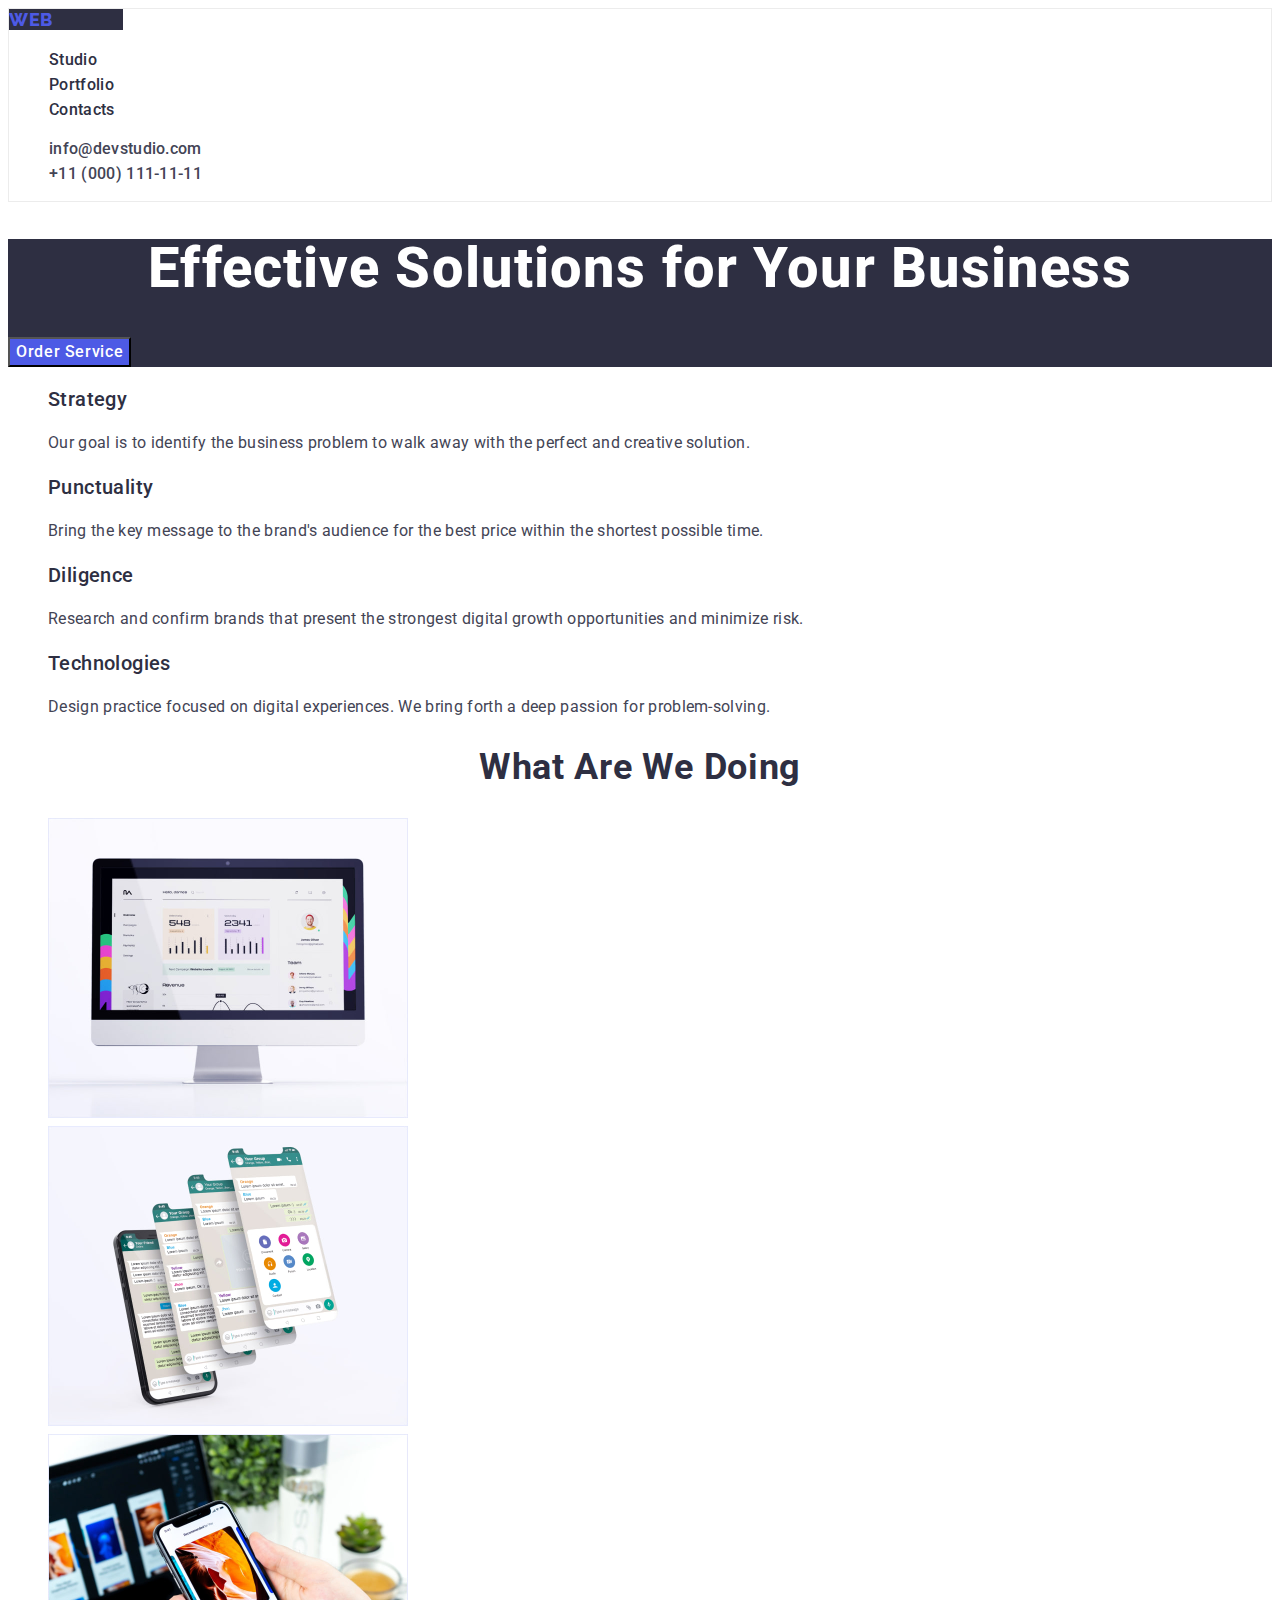
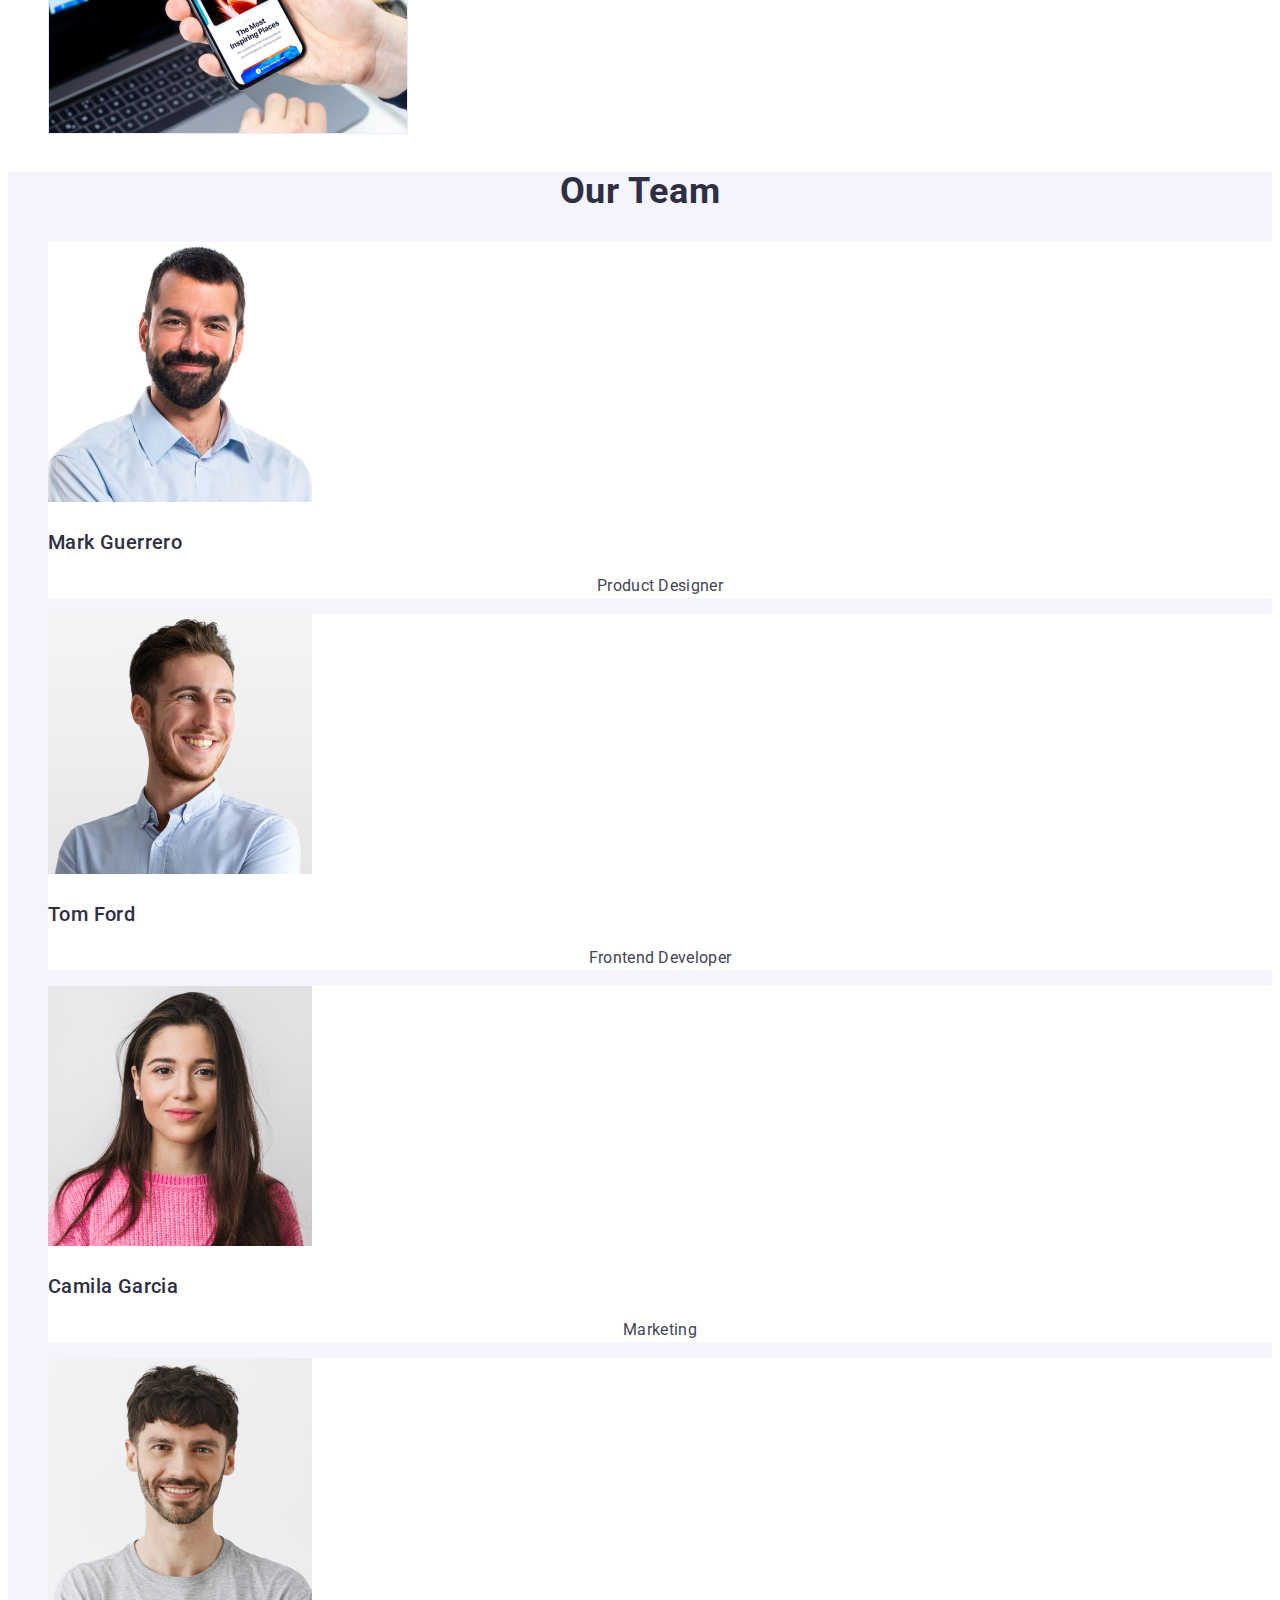
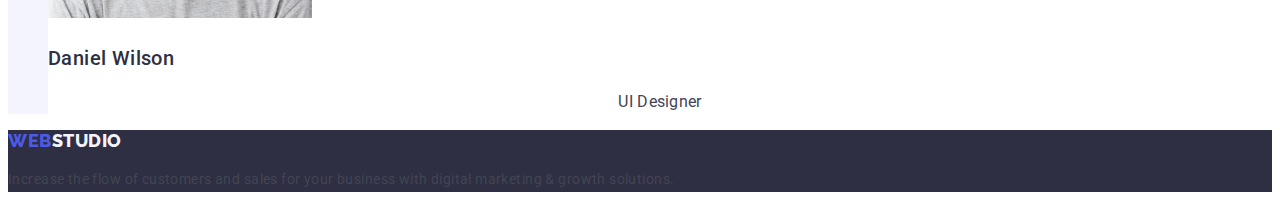
==== index.html @ bd0755d6 "Copy from hw 2" ====
<!DOCTYPE html>
<html lang="en">

<head>
    <meta charset="UTF-8" />
    <meta http-equiv="X-UA-Compatible" content="IE=edge" />
    <meta name="viewport" content="width=device-width, initial-scale=1.0" />
    <link rel="preconnect" href="https://fonts.googleapis.com">
    <link rel="preconnect" href="https://fonts.gstatic.com" crossorigin>
    <link href="https://fonts.googleapis.com/css2?family=Raleway:wght@400;500;600&family=Roboto:wght@400;500&display=swap" rel="stylesheet">
    <link rel="stylesheet" href="./css/styles.css" />
    <title>Document</title>
</head>

<body>
    <!-- Menu -->
    <header class="header">
        <nav class="nav">
            <a class="logo link" href="./index.html">Web<span class="span_first">Studio</span></a>
            <ul class="list">
                <li>
                    <a class="link" href="./index.html"> <span>Studio</span></a>
                </li>
                <li><a class="link" href="./portfolio.html">Portfolio</a></li>
                <li><a class="link" href="">Contacts</a></li>
            </ul>
        </nav>
        <address class="contacts">
            <ul class="list">
                <li><a class="link" href="mailto:info@devstudio.com">info@devstudio.com</a></li>
                <li><a class="link" href="tel:+110001111111">+11 (000) 111-11-11</a></li>
            </ul>
        </address>
    </header>

    <main>
        <!-- Section1 -->
        <section class="hero">
            <h1 class="hero-title">Effective Solutions for Your Business</h1>
            <button class="button" type="button">Order Service</button>
        </section>
        <!-- Section2 -->
        <section class="advantages">
            <h2 class="title_section" hidden></h2>
            <ul class="list">
                <li>
                    <h3 class="title">Strategy</h3>
                    <p class="paragraph">
                        Our goal is to identify the business problem to walk away with the perfect and creative solution.
                    </p>
                </li>
                <li>
                    <h3 class="title">Punctuality</h3>
                    <p class="paragraph">Bring the key message to the brand's audience for the best price within the shortest possible time.</p>
                </li>
                <li>
                    <h3 class="title">Diligence</h3>
                    <p class="paragraph">
                        Research and confirm brands that present the strongest digital growth opportunities and minimize risk.
                    </p>
                </li>
                <li>
                    <h3 class="title">Technologies</h3>
                    <p class="paragraph">
                        Design practice focused on digital experiences. We bring forth a deep passion for problem-solving.
                    </p>
                </li>

            </ul>
        </section>
        <!-- section 3 -->
        <section>
            <h2 class="third-section-title">What are we doing</h2>
            <ul class="list">
                <li>
                    <img src="./images/i-mac.jpg" alt="i-mac" width="360" />
                </li>
                <li>
                    <img src="./images/whatsapp.jpg" alt="i-mac" width="360" />
                </li>
                <li>
                    <img src="./images/phone.jpg" alt="i-mac" width="360" />
                </li>
            </ul>
        </section>

        <!--section 4  -->
        <section class="team">
            <h2 class="title_team">Our Team</h2>
            <ul class="list">
                <li class="card">
                    <img src="./images/product-designer.jpg" alt="worker1" width="264" />
                    <h3 class="title">Mark Guerrero</h3>
                    <p class="text">Product Designer</p>
                </li>
                <li class="card">
                    <img src="./images/frontend-developer.jpg" alt="worker2" width="264" />
                    <h3 class="title">Tom Ford</h3>
                    <p class="text">Frontend Developer</p>
                </li>
                <li class="card">
                    <img src="./images/marketing.jpg" alt="worker3" width="264" />
                    <h3 class="title">Camila Garcia</h3>
                    <p class="text">Marketing</p>
                </li>
                <li class="card">
                    <img src="./images/ui-designer.jpg" alt="worker4" width="264" />
                    <h3 class="title">Daniel Wilson</h3>
                    <p class="text">UI Designer</p>
                </li>
            </ul>
        </section>
    </main>

    <footer class="footer">
        <a class="logo link" href="./index.html">Web<span class="span">Studio</span></a>
        <p>
            Increase the flow of customers and sales for your business with digital marketing & growth solutions.
        </p>
    </footer>
</body>

</html>
---- css/styles.css ----
:root {
    /* bg */
    --primary-bg-color: #ffffff;
    --footer-hero-bg-color: #2e2f42;
    /* address */
    --address-color: #ffffff;
    --address-secondary-color: rgba(255, 255, 255, 0.6);
    /* title */
    --therd-section-title-color: #2e2f42;
    --title-link-color: #2e2f42;
    --title-team-color: #2e2f42;
    /* logo */
    --logo-up-color: #000000;
    --logo-down-color: #ffffff;
    --logo-text-color: #2e2f42;
    --logo-color: #4d5ae5;
    /* buttons */
    --gallery-button-bg-color: #F4F4FD;
    --gallery-button-color: #4d5ae5;
    /* misc */
    --secondary-link-color: #434455;
    --accent-color: #2e2f42;
    --paragraph-text-color: #434455;
}

body {
    color: #434455;
    background-color: var(--primary-bg-color);
    font-family: "Roboto", sans-serif;
    font-size: 14px;
    line-height: 1.71;
    letter-spacing: 0.03em;
}


/********************* HEADER **************************/

.header {
    border: 1px solid #ececec;
}

.nav>.logo {
    font-family: "Raleway", sans-serif;
    font-weight: 800;
    font-size: 18px;
    line-height: 1.17;
    letter-spacing: 0.03em;
    text-transform: uppercase;
    background-color: var(--logo-text-color);
    color: var(--logo-color);
    text-decoration: none;
}

.logo.link {
    text-decoration: none;
}


/* Навигация сайта */

.nav>.list .link {
    color: var(--title-link-color);
    font-weight: 500;
    font-size: 16px;
    line-height: 1.5;
    letter-spacing: 0.02em;
}

.nav>.list .link:hover,
.nav>.list .link:focus {
    color: #404bbf;
}


/* контакти */

.contacts {
    font-style: normal;
}

.contacts .list .link {
    color: var(--secondary-link-color);
    font-weight: 500;
    font-size: 16px;
    line-height: 1.5;
    letter-spacing: 0.02em;
}

.contacts .link:hover,
.contacts .link:focus {
    color: #404bbf;
}

.list {
    list-style: none;
}


/****************** TITLES ********************/

.title {
    color: var(--title-link-color);
    font-weight: 500;
    font-size: 20px;
    line-height: 1.2;
    letter-spacing: 0.02em;
}

.title_section {
    list-style: none;
}

.title_team {
    font-size: 36px;
    line-height: 1.11;
    text-align: center;
    letter-spacing: 0.02em;
    text-transform: capitalize;
    color: var(--title-team-color);
}

.third-section-title {
    font-size: 36px;
    line-height: 1.11;
    letter-spacing: 0.02em;
    text-align: center;
    text-transform: capitalize;
    color: var(--therd-section-title-color);
}


/********************* SECTION 1 **************************/

.hero {
    background-color: var(--footer-hero-bg-color);
}

.hero-title {
    color: #ffffff;
    font-weight: 800;
    font-size: 56px;
    line-height: 1.07;
    text-align: center;
    letter-spacing: 0.02em;
}

.button {
    color: var(--primary-bg-color);
    background-color: #4D5AE5;
    font-family: inherit;
    font-weight: 500;
    font-size: 16px;
    line-height: 1.5;
    letter-spacing: 0.04em;
    cursor: pointer;
    font-family: "Roboto", sans-serif;
}

.button:hover,
.button:focus {
    color: #404BBF;
    background-color: #404BBF;
}


/********************* SECTION 2 **************************/

.paragraph {
    font-size: 16px;
    line-height: 1.5;
    letter-spacing: 0.02em;
    color: var(--paragraph-text-color);
}


/* Блок Каманда */

.team {
    /* width: 1600px;
    height: 648px; */
    background-color: #F4F4FD;
}

.card {
    background-color: var(--primary-bg-color);
}

.card>.title {
    font-weight: 500;
    font-size: 20px;
    line-height: 1.2;
    letter-spacing: 0.02em;
}

.card>.text {
    font-size: 16px;
    line-height: 1.5;
    text-align: center;
    letter-spacing: 0.02em
}


/*********************** FOOTER ***********************/

.footer {
    background-color: var(--footer-hero-bg-color);
}

.link {
    text-decoration: none;
}

.footer>.logo {
    font-family: "Raleway", sans-serif;
    font-weight: 800;
    font-size: 18px;
    line-height: 1.17;
    letter-spacing: 0.03em;
    text-transform: uppercase;
    background-color: var(--logo-text-color);
    color: var(--logo-color);
    text-decoration: none;
}

.span {
    color: #f4f4fd;
}

.span_first {
    color: #2e2f42;
}

.address {
    color: var(--address-color);
    font-style: normal;
    list-style: none;
}


/* резюме */

.contact {
    font-style: normal;
    list-style: none;
}

.portfolio-link {
    font-size: 16px;
    line-height: 1.5;
    letter-spacing: 0.02;
    color: var(--secondary-link-color);
}


/************ GALERY BUTTON ****************/

.galerry-button {
    color: var(--gallery-button-color);
    background-color: var(--gallery-button-bg-color);
    font-family: "Roboto", sans-serif;
    font-weight: 500;
    font-size: 16px;
    line-height: 1.5;
    letter-spacing: 0.04em;
    cursor: pointer;
}

.galerry-button:hover,
.galerry-button:focus {
    color: #ffffff;
    background-color: #404BBF;
}


/* Карти галереї */

.galerry-card {
    color: var(--primary-text-color);
    font-size: 16px;
    line-height: 1.88;
}

.galerry-card .title {
    font-weight: 500;
    font-size: 20px;
    line-height: 1.2;
    letter-spacing: 0.02em;
    text-align: start;
}

.link.galerry-card>.galerry-paragraph {
    font-size: 16px;
    line-height: 1.5;
    letter-spacing: 0.02em;
    color: var(--paragraph-text-color);
}

.footer>.logolink {
    font-family: "Raleway", sans-serif;
    font-weight: 800;
    font-size: 18px;
    line-height: 1.17;
    letter-spacing: 0.03em;
    text-transform: uppercase;
    color: var(--logo-color);
}

.footer>.link {
    text-decoration: none;
}

.footer>.logolink>.span_portfolio {
    color: #f4f4fd;
}
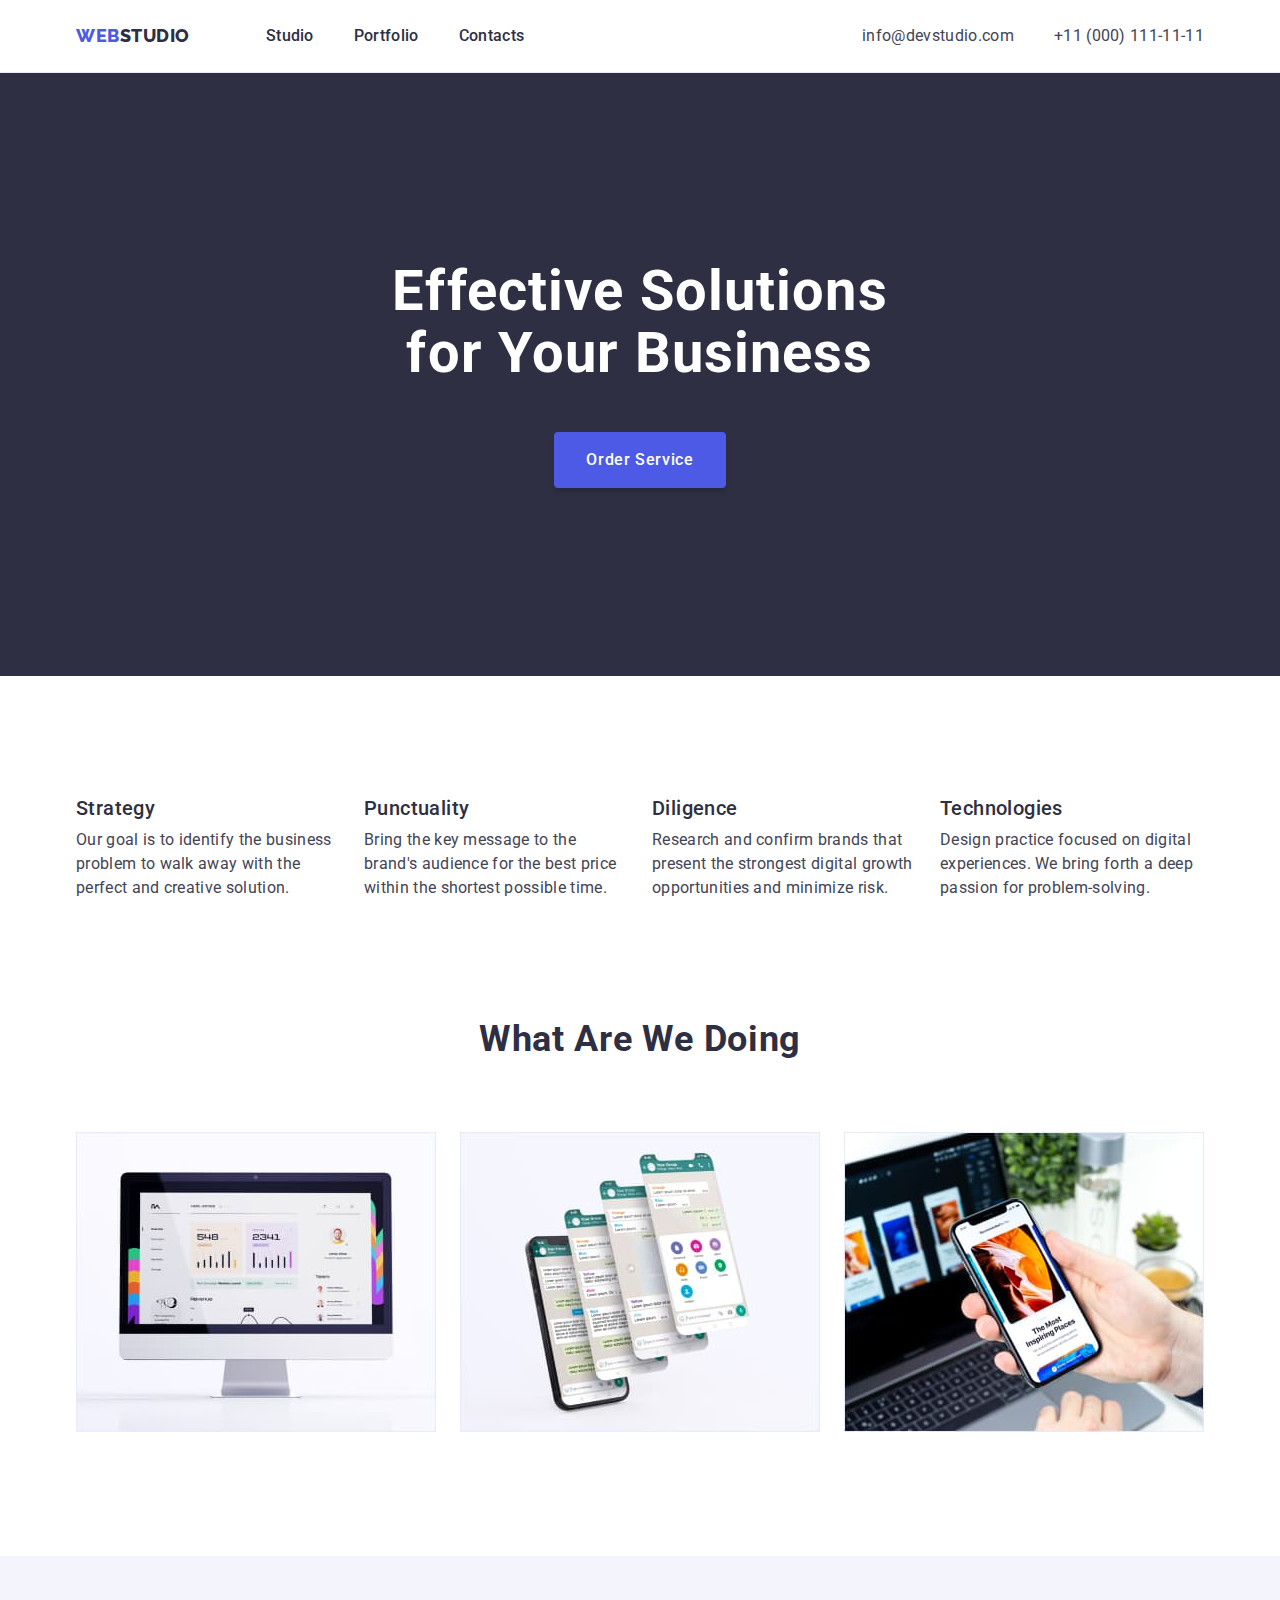
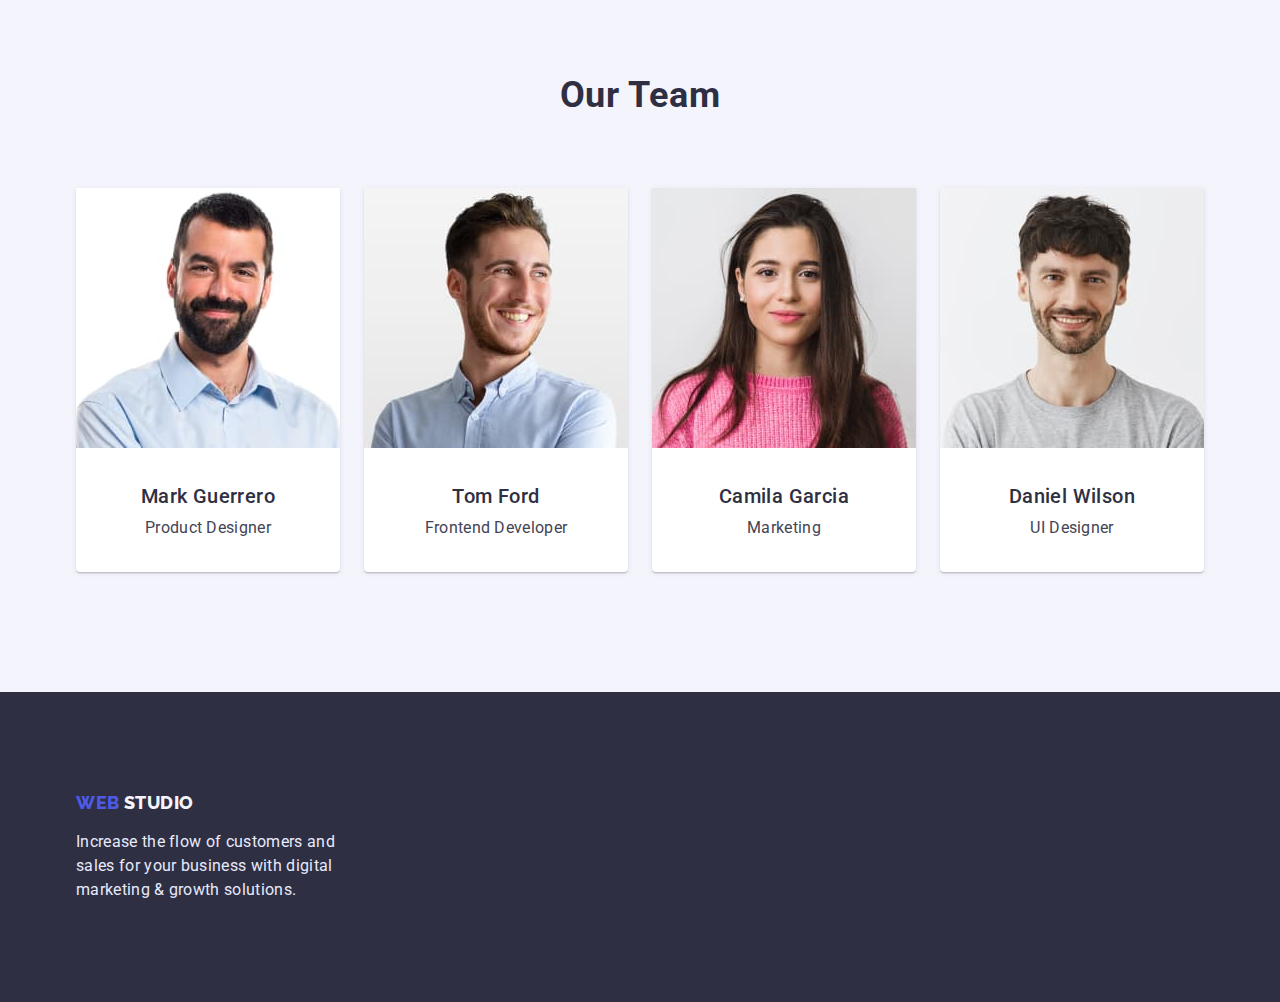
==== commit c5b4e478: "Refactoring + hw 3" ====
--- a/index.html
+++ b/index.html
@@ -5,118 +5,154 @@
     <meta charset="UTF-8" />
     <meta http-equiv="X-UA-Compatible" content="IE=edge" />
     <meta name="viewport" content="width=device-width, initial-scale=1.0" />
-    <link rel="preconnect" href="https://fonts.googleapis.com">
-    <link rel="preconnect" href="https://fonts.gstatic.com" crossorigin>
-    <link href="https://fonts.googleapis.com/css2?family=Raleway:wght@400;500;600&family=Roboto:wght@400;500&display=swap" rel="stylesheet">
+    <link rel="preconnect" href="https://fonts.googleapis.com" />
+    <link rel="preconnect" href="https://fonts.gstatic.com" crossorigin />
+    <link href="https://fonts.googleapis.com/css2?family=Raleway:wght@800&family=Roboto:wght@400;500;700;900&display=swap" rel="stylesheet" />
+    <link rel="stylesheet" href="https://cdnjs.cloudflare.com/ajax/libs/modern-normalize/1.1.0/modern-normalize.min.css" />
     <link rel="stylesheet" href="./css/styles.css" />
-    <title>Document</title>
+    <title>Webstudio</title>
 </head>
 
 <body>
-    <!-- Menu -->
-    <header class="header">
-        <nav class="nav">
-            <a class="logo link" href="./index.html">Web<span class="span_first">Studio</span></a>
-            <ul class="list">
-                <li>
-                    <a class="link" href="./index.html"> <span>Studio</span></a>
-                </li>
-                <li><a class="link" href="./portfolio.html">Portfolio</a></li>
-                <li><a class="link" href="">Contacts</a></li>
-            </ul>
-        </nav>
-        <address class="contacts">
-            <ul class="list">
-                <li><a class="link" href="mailto:info@devstudio.com">info@devstudio.com</a></li>
-                <li><a class="link" href="tel:+110001111111">+11 (000) 111-11-11</a></li>
-            </ul>
-        </address>
+    <!-- /////////////////////// HEADER /////////////////////////////// -->
+    <header class="nav-bar">
+        <div class="nav-bar-container">
+            <div class="logo-nav">
+                <a class="logo-top" href=""><span class="web-top">web</span
+            ><span class="studio-top">studio</span></a>
+                <!-- /////// NAV //////// -->
+                <nav>
+                    <ul class="nav-list">
+                        <li class="nav-item"><a class="nav-text" href="">Studio</a></li>
+                        <li class="nav-item">
+                            <a class="nav-text" href="./portfolio.html">Portfolio</a>
+                        </li>
+                        <li class="nav-item"><a class="nav-text" href="">Contacts</a></li>
+                    </ul>
+                </nav>
+            </div>
+            <!-- ////////// ADDRESS ////////// -->
+            <address>
+              <ul class="address-list">
+                <li class="address-item">
+                    <a class="address-text" href="mailto:info@devstudio.com">info@devstudio.com</a>
+                  </li>
+                  <li class="address-item">
+                  <a class="address-text" href="tel:+110001111111">+11 (000) 111-11-11</a>
+                  </li>
+              </ul>
+            </address>
+        </div>
     </header>
 
     <main>
-        <!-- Section1 -->
+        <!-- ///////////////////// SECTION 1 //////////////////////// -->
         <section class="hero">
-            <h1 class="hero-title">Effective Solutions for Your Business</h1>
-            <button class="button" type="button">Order Service</button>
+            <div class="container">
+                <h1 class="hero-text">Effective Solutions<br />for Your Business</h1>
+                <button class="hero-button" type="button">Order Service</button>
+            </div>
         </section>
-        <!-- Section2 -->
-        <section class="advantages">
-            <h2 class="title_section" hidden></h2>
-            <ul class="list">
-                <li>
-                    <h3 class="title">Strategy</h3>
-                    <p class="paragraph">
-                        Our goal is to identify the business problem to walk away with the perfect and creative solution.
-                    </p>
-                </li>
-                <li>
-                    <h3 class="title">Punctuality</h3>
-                    <p class="paragraph">Bring the key message to the brand's audience for the best price within the shortest possible time.</p>
-                </li>
-                <li>
-                    <h3 class="title">Diligence</h3>
-                    <p class="paragraph">
-                        Research and confirm brands that present the strongest digital growth opportunities and minimize risk.
-                    </p>
-                </li>
-                <li>
-                    <h3 class="title">Technologies</h3>
-                    <p class="paragraph">
-                        Design practice focused on digital experiences. We bring forth a deep passion for problem-solving.
-                    </p>
-                </li>
-
-            </ul>
-        </section>
-        <!-- section 3 -->
-        <section>
-            <h2 class="third-section-title">What are we doing</h2>
-            <ul class="list">
-                <li>
-                    <img src="./images/i-mac.jpg" alt="i-mac" width="360" />
-                </li>
-                <li>
-                    <img src="./images/whatsapp.jpg" alt="i-mac" width="360" />
-                </li>
-                <li>
-                    <img src="./images/phone.jpg" alt="i-mac" width="360" />
-                </li>
-            </ul>
+        <!-- ///////////////////// SECTION 2 //////////////////////// -->
+        <section class="featurs">
+            <div class="container">
+                <ul class="featurs-list">
+                    <li class="featurs-item">
+                        <h3 class="featurs-direction">Strategy</h3>
+                        <p class="featurs-text">
+                            Our goal is to identify the business problem to walk away with the perfect and creative solution.
+                        </p>
+                    </li>
+                    <li class="featurs-item">
+                        <h3 class="featurs-direction">Punctuality</h3>
+                        <p class="featurs-text">
+                            Bring the key message to the brand's audience for the best price within the shortest possible time.
+                        </p>
+                    </li>
+                    <li class="featurs-item">
+                        <h3 class="featurs-direction">Diligence</h3>
+                        <p class="featurs-text">
+                            Research and confirm brands that present the strongest digital growth opportunities and minimize risk.
+                        </p>
+                    </li>
+                    <li class="featurs-item">
+                        <h3 class="featurs-direction">Technologies</h3>
+                        <p class="featurs-text">
+                            Design practice focused on digital experiences. We bring forth a deep passion for problem-solving.
+                        </p>
+                    </li>
+                </ul>
+            </div>
         </section>
 
-        <!--section 4  -->
+        <!-- ///////////////////// SECTION 3 //////////////////////// -->
+        <section class="samples">
+            <div class="container">
+                <h2 class="samples-text">What are we doing</h2>
+                <ul class="samples-list">
+                    <li class="samples-item">
+                        <img src="./images/img1.jpg" alt="monitor" width="360" />
+                    </li>
+                    <li class="samples-item">
+                        <img src="./images/img2.jpg" alt="smartphone" width="360" />
+                    </li>
+                    <li class="samples-item">
+                        <img src="./images/img3.jpg" alt="smartphone and laptop" width="360" />
+                    </li>
+                </ul>
+            </div>
+        </section>
+
+        <!-- ///////////////////// SECTION 4 //////////////////////// -->
         <section class="team">
-            <h2 class="title_team">Our Team</h2>
-            <ul class="list">
-                <li class="card">
-                    <img src="./images/product-designer.jpg" alt="worker1" width="264" />
-                    <h3 class="title">Mark Guerrero</h3>
-                    <p class="text">Product Designer</p>
-                </li>
-                <li class="card">
-                    <img src="./images/frontend-developer.jpg" alt="worker2" width="264" />
-                    <h3 class="title">Tom Ford</h3>
-                    <p class="text">Frontend Developer</p>
-                </li>
-                <li class="card">
-                    <img src="./images/marketing.jpg" alt="worker3" width="264" />
-                    <h3 class="title">Camila Garcia</h3>
-                    <p class="text">Marketing</p>
-                </li>
-                <li class="card">
-                    <img src="./images/ui-designer.jpg" alt="worker4" width="264" />
-                    <h3 class="title">Daniel Wilson</h3>
-                    <p class="text">UI Designer</p>
-                </li>
-            </ul>
+            <div class="container">
+                <h2 class="team-text">Our Team</h2>
+                <ul class="team-list">
+                    <li class="team-item">
+                        <img src="./images/mark.jpg" alt="portrait of Mark" width="264" />
+                        <div class="team-item-text">
+                            <h3 class="team-name">Mark Guerrero</h3>
+                            <p class="team-function">Product Designer</p>
+                        </div>
+                    </li>
+                    <li class="team-item">
+                        <img src="./images/tom.jpg" alt="portrait of Tom" width="264" />
+                        <div class="team-item-text">
+                            <h3 class="team-name">Tom Ford</h3>
+                            <p class="team-function">Frontend Developer</p>
+                        </div>
+                    </li>
+                    <li class="team-item">
+                        <img src="./images/camila.jpg" alt="portrait of Camila" width="264" />
+                        <div class="team-item-text">
+                            <h3 class="team-name">Camila Garcia</h3>
+                            <p class="team-function">Marketing</p>
+                        </div>
+                    </li>
+                    <li class="team-item">
+                        <img src="./images/daniel.jpg" alt="portrait of Daniel" width="264" />
+                        <div class="team-item-text">
+                            <h3 class="team-name">Daniel Wilson</h3>
+                            <p class="team-function">UI Designer</p>
+                        </div>
+                    </li>
+                </ul>
+            </div>
         </section>
     </main>
 
-    <footer class="footer">
-        <a class="logo link" href="./index.html">Web<span class="span">Studio</span></a>
-        <p>
-            Increase the flow of customers and sales for your business with digital marketing & growth solutions.
-        </p>
+    <!-- //////////// FOOTER //////////////////// -->
+    <footer class="foot">
+        <div class="container">
+            <a class="logo-bottom" href="">
+                <span class="web-bottom">web</span>
+                <span class="studio-bottom">studio</span>
+            </a>
+            <p class="advise">
+                Increase the flow of customers and<br />sales for your business with digital
+                <br />marketing & growth solutions.
+            </p>
+        </div>
     </footer>
 </body>
 
--- a/css/styles.css
+++ b/css/styles.css
@@ -1,314 +1,417 @@
 :root {
-    /* bg */
-    --primary-bg-color: #ffffff;
-    --footer-hero-bg-color: #2e2f42;
-    /* address */
-    --address-color: #ffffff;
-    --address-secondary-color: rgba(255, 255, 255, 0.6);
-    /* title */
-    --therd-section-title-color: #2e2f42;
-    --title-link-color: #2e2f42;
-    --title-team-color: #2e2f42;
-    /* logo */
-    --logo-up-color: #000000;
-    --logo-down-color: #ffffff;
-    --logo-text-color: #2e2f42;
-    --logo-color: #4d5ae5;
-    /* buttons */
-    --gallery-button-bg-color: #F4F4FD;
-    --gallery-button-color: #4d5ae5;
-    /* misc */
-    --secondary-link-color: #434455;
-    --accent-color: #2e2f42;
-    --paragraph-text-color: #434455;
+    --font-weight-h: 500;
+    --font-size-h: 20px;
+    --line-height-h: 1.2;
+    --line-height-p: 1.5;
+    --letter-spacing-h: 0.04em;
+    --letter-spacing-p: 0.02em;
+    --text-color: #434455;
+    --hero-color: #2e2f42;
+    --links-color: #4d5ae5;
+    --hover-color: #404bbf;
+    --magic-color: #ffffff;
+    --accent-color: #e7e9fc;
+    --background-color: #f4f4fd;
 }
 
 body {
-    color: #434455;
-    background-color: var(--primary-bg-color);
     font-family: "Roboto", sans-serif;
-    font-size: 14px;
-    line-height: 1.71;
-    letter-spacing: 0.03em;
-}
-
-
-/********************* HEADER **************************/
-
-.header {
-    border: 1px solid #ececec;
-}
-
-.nav>.logo {
-    font-family: "Raleway", sans-serif;
+    font-style: normal;
+    background: #e5e5e5;
+    color: var(--hero-color);
+}
+
+.container {
+    width: 1158px;
+    margin: 0 auto;
+    padding-left: 15px;
+    padding-right: 15px;
+}
+
+.nav-list,
+.address-list,
+.featurs-list,
+.samples-list,
+.team-list,
+.filters-list,
+.projects-list {
+    list-style-type: none;
+}
+
+.nav-bar,
+.logo-nav,
+.nav-address,
+.nav-list,
+.address-list,
+.featurs-list,
+.samples-list,
+.team-list,
+.filters-list,
+.projects-list {
+    display: flex;
+}
+
+.filters-item:not(:last-child),
+.featurs-item:not(:last-child),
+.samples-item:not(:last-child),
+.team-item:not(:last-child) {
+    margin-right: 24px;
+}
+
+
+/************* HEADER ******************/
+
+.nav-bar {
+    padding-top: 24px;
+    padding-bottom: 24px;
+    background-color: var(--magic-color);
+    border-bottom: 1px solid #e7e9fc;
+}
+
+.nav-bar-container {
+    display: flex;
+    justify-content: space-between;
+    align-items: center;
+    width: 1158px;
+    margin: 0 auto;
+    padding-left: 15px;
+    padding-right: 15px;
+}
+
+.logo-top {
+    margin-right: 76px;
+    text-decoration: none;
+}
+
+.web-top,
+.studio-top {
+    font-family: "Raleway";
     font-weight: 800;
     font-size: 18px;
-    line-height: 1.17;
+    line-height: 1.3;
     letter-spacing: 0.03em;
     text-transform: uppercase;
-    background-color: var(--logo-text-color);
-    color: var(--logo-color);
+}
+
+.web-top {
+    color: var(--links-color);
+}
+
+.studio-top {
+    color: var(--hero-color);
+}
+
+.nav-list {
+    margin: 0;
+    padding-left: 0;
+}
+
+.nav-item:not(:last-child),
+.address-item:not(:last-child) {
+    margin-right: 40px;
+}
+
+.nav-text {
+    font-weight: var(--font-weight-h);
+    line-height: var(--line-height-p);
+    letter-spacing: var(--letter-spacing-p);
+    color: var(--hero-color);
     text-decoration: none;
 }
 
-.logo.link {
+.address-list {
+    margin: 0;
+    padding-left: 0;
+}
+
+.address-text {
+    font-style: normal;
+    line-height: var(--line-height-p);
+    letter-spacing: var(--letter-spacing-p);
+    color: var(--text-color);
     text-decoration: none;
 }
 
-
-/* Навигация сайта */
-
-.nav>.list .link {
-    color: var(--title-link-color);
-    font-weight: 500;
-    font-size: 16px;
-    line-height: 1.5;
+.nav-text:hover,
+.nav-text:focus,
+.address-text:hover,
+.address-text:focus {
+    color: var(--hover-color);
+}
+
+main {
+    background-color: var(--magic-color);
+}
+
+
+/******* HERO **********/
+
+.hero {
+    padding-top: 188px;
+    padding-bottom: 188px;
+    text-align: center;
+    background-color: var(--hero-color);
+}
+
+.hero-text {
+    margin: 0;
+    font-weight: 700;
+    font-size: 56px;
+    line-height: 1.1;
     letter-spacing: 0.02em;
-}
-
-.nav>.list .link:hover,
-.nav>.list .link:focus {
-    color: #404bbf;
-}
-
-
-/* контакти */
-
-.contacts {
+    color: var(--magic-color);
+}
+
+.hero-button {
+    margin-top: 48px;
+    padding: 16px 32px;
+    font-family: "Roboto", sans-serif;
     font-style: normal;
-}
-
-.contacts .list .link {
-    color: var(--secondary-link-color);
-    font-weight: 500;
-    font-size: 16px;
-    line-height: 1.5;
-    letter-spacing: 0.02em;
-}
-
-.contacts .link:hover,
-.contacts .link:focus {
-    color: #404bbf;
-}
-
-.list {
-    list-style: none;
-}
-
-
-/****************** TITLES ********************/
-
-.title {
-    color: var(--title-link-color);
-    font-weight: 500;
-    font-size: 20px;
-    line-height: 1.2;
-    letter-spacing: 0.02em;
-}
-
-.title_section {
-    list-style: none;
-}
-
-.title_team {
+    font-weight: var(--font-weight-h);
+    line-height: var(--line-height-p);
+    letter-spacing: var(--letter-spacing-h);
+    background: var(--links-color);
+    color: var(--magic-color);
+    border: 0;
+    box-shadow: 0px 4px 4px rgba(0, 0, 0, 0.15);
+    border-radius: 4px;
+    cursor: pointer;
+}
+
+.hero-button:active {
+    background: var(--hover-color);
+}
+
+
+/*************FEATURE**************/
+
+.featurs {
+    padding-top: 120px;
+    padding-bottom: 120px;
+}
+
+.featurs-list {
+    margin: 0;
+    padding-left: 0;
+}
+
+.featurs-direction {
+    margin: 0;
+    font-weight: var(--font-weight-h);
+    font-size: var(--font-size-h);
+    line-height: var(--line-height-h);
+    letter-spacing: var(--letter-spacing-p);
+    color: var(--hero-color);
+}
+
+.featurs-text {
+    width: 264px;
+    margin-top: 8px;
+    margin-bottom: 0;
+    line-height: var(--line-height-p);
+    letter-spacing: var(--letter-spacing-p);
+    color: var(--text-color);
+}
+
+
+/*********** SAMPLES ***********/
+
+.samples {
+    padding-bottom: 120px;
+}
+
+.samples-text {
+    margin-top: 0;
+    margin-bottom: 72px;
+    font-weight: 700;
     font-size: 36px;
-    line-height: 1.11;
+    line-height: 1.1;
     text-align: center;
     letter-spacing: 0.02em;
     text-transform: capitalize;
-    color: var(--title-team-color);
-}
-
-.third-section-title {
+    color: var(--hero-color);
+}
+
+.samples-list {
+    margin: 0;
+    padding-left: 0;
+}
+
+
+/******* TEAM ***********/
+
+.team {
+    padding-top: 120px;
+    padding-bottom: 120px;
+    background-color: var(--background-color);
+}
+
+.team-text {
+    margin-top: 0;
+    margin-bottom: 72px;
+    font-weight: 700;
     font-size: 36px;
-    line-height: 1.11;
+    line-height: 1.1;
+    text-align: center;
     letter-spacing: 0.02em;
-    text-align: center;
     text-transform: capitalize;
-    color: var(--therd-section-title-color);
-}
-
-
-/********************* SECTION 1 **************************/
-
-.hero {
-    background-color: var(--footer-hero-bg-color);
-}
-
-.hero-title {
-    color: #ffffff;
-    font-weight: 800;
-    font-size: 56px;
-    line-height: 1.07;
-    text-align: center;
-    letter-spacing: 0.02em;
-}
-
-.button {
-    color: var(--primary-bg-color);
-    background-color: #4D5AE5;
-    font-family: inherit;
-    font-weight: 500;
-    font-size: 16px;
-    line-height: 1.5;
-    letter-spacing: 0.04em;
-    cursor: pointer;
-    font-family: "Roboto", sans-serif;
-}
-
-.button:hover,
-.button:focus {
-    color: #404BBF;
-    background-color: #404BBF;
-}
-
-
-/********************* SECTION 2 **************************/
-
-.paragraph {
-    font-size: 16px;
-    line-height: 1.5;
-    letter-spacing: 0.02em;
-    color: var(--paragraph-text-color);
-}
-
-
-/* Блок Каманда */
-
-.team {
-    /* width: 1600px;
-    height: 648px; */
-    background-color: #F4F4FD;
-}
-
-.card {
-    background-color: var(--primary-bg-color);
-}
-
-.card>.title {
-    font-weight: 500;
-    font-size: 20px;
-    line-height: 1.2;
-    letter-spacing: 0.02em;
-}
-
-.card>.text {
-    font-size: 16px;
-    line-height: 1.5;
-    text-align: center;
-    letter-spacing: 0.02em
-}
-
-
-/*********************** FOOTER ***********************/
-
-.footer {
-    background-color: var(--footer-hero-bg-color);
-}
-
-.link {
+    color: var(--hero-color);
+}
+
+.team-list {
+    margin: 0;
+    padding-left: 0;
+}
+
+.team-item {
+    width: 264px;
+    background: var(--magic-color);
+    box-shadow: 0px 1px 6px rgba(46, 47, 66, 0.08), 0px 1px 1px rgba(46, 47, 66, 0.16), 0px 2px 1px rgba(46, 47, 66, 0.08);
+    border-radius: 0px 0px 4px 4px;
+}
+
+.team-item-text {
+    padding-top: 32px;
+    padding-bottom: 32px;
+}
+
+.team-name {
+    margin-top: 0;
+    margin-bottom: 8px;
+    font-weight: var(--font-weight-h);
+    font-size: var(--font-size-h);
+    line-height: var(--line-height-h);
+    text-align: center;
+    letter-spacing: var(--letter-spacing-p);
+    color: var(--hero-color);
+}
+
+.team-function {
+    margin-top: 0;
+    margin-bottom: 0;
+    line-height: var(--line-height-p);
+    text-align: center;
+    letter-spacing: var(--letter-spacing-p);
+    color: var(--text-color);
+}
+
+
+/*********** FOOTER *************/
+
+footer {
+    background-color: var(--hero-color);
+}
+
+.foot {
+    padding-top: 100px;
+    padding-bottom: 100px;
+}
+
+.logo-bottom {
     text-decoration: none;
 }
 
-.footer>.logo {
-    font-family: "Raleway", sans-serif;
+.web-bottom,
+.studio-bottom {
+    font-family: "Raleway";
     font-weight: 800;
     font-size: 18px;
-    line-height: 1.17;
+    line-height: 1.2;
     letter-spacing: 0.03em;
     text-transform: uppercase;
-    background-color: var(--logo-text-color);
-    color: var(--logo-color);
-    text-decoration: none;
-}
-
-.span {
-    color: #f4f4fd;
-}
-
-.span_first {
-    color: #2e2f42;
-}
-
-.address {
-    color: var(--address-color);
-    font-style: normal;
-    list-style: none;
-}
-
-
-/* резюме */
-
-.contact {
-    font-style: normal;
-    list-style: none;
-}
-
-.portfolio-link {
-    font-size: 16px;
-    line-height: 1.5;
-    letter-spacing: 0.02;
-    color: var(--secondary-link-color);
-}
-
-
-/************ GALERY BUTTON ****************/
-
-.galerry-button {
-    color: var(--gallery-button-color);
-    background-color: var(--gallery-button-bg-color);
-    font-family: "Roboto", sans-serif;
-    font-weight: 500;
-    font-size: 16px;
-    line-height: 1.5;
-    letter-spacing: 0.04em;
+}
+
+.web-bottom {
+    color: var(--links-color);
+}
+
+.studio-bottom {
+    color: var(--background-color);
+}
+
+.advise {
+    margin-bottom: 0;
+    line-height: var(--line-height-p);
+    letter-spacing: var(--letter-spacing-p);
+    color: var(--accent-color);
+}
+
+
+/******** PORTFOLIO **********/
+
+.projects {
+    padding-top: 96px;
+    padding-bottom: 120px;
+}
+
+.filters-list {
+    justify-content: center;
+    margin: 0;
+    padding-left: 0;
+}
+
+.filters-text {
+    padding: 12px 24px;
+    font-weight: var(--font-weight-h);
+    line-height: var(--line-height-p);
+    text-align: center;
+    letter-spacing: var(--letter-spacing-h);
+    color: var(--links-color);
+    background: var(--background-color);
+    border: 1px solid #e7e9fc;
+    border-radius: 4px;
     cursor: pointer;
 }
 
-.galerry-button:hover,
-.galerry-button:focus {
-    color: #ffffff;
-    background-color: #404BBF;
-}
-
-
-/* Карти галереї */
-
-.galerry-card {
-    color: var(--primary-text-color);
-    font-size: 16px;
-    line-height: 1.88;
-}
-
-.galerry-card .title {
-    font-weight: 500;
-    font-size: 20px;
-    line-height: 1.2;
-    letter-spacing: 0.02em;
-    text-align: start;
-}
-
-.link.galerry-card>.galerry-paragraph {
-    font-size: 16px;
-    line-height: 1.5;
-    letter-spacing: 0.02em;
-    color: var(--paragraph-text-color);
-}
-
-.footer>.logolink {
-    font-family: "Raleway", sans-serif;
-    font-weight: 800;
-    font-size: 18px;
-    line-height: 1.17;
-    letter-spacing: 0.03em;
-    text-transform: uppercase;
-    color: var(--logo-color);
-}
-
-.footer>.link {
-    text-decoration: none;
-}
-
-.footer>.logolink>.span_portfolio {
-    color: #f4f4fd;
+.filters-text:active {
+    color: var(--magic-color);
+    background-color: var(--hover-color);
+}
+
+.projects-list {
+    justify-content: center;
+    flex-wrap: wrap;
+    margin-top: 72px;
+    margin-bottom: 0;
+    padding: 0;
+}
+
+.projects-item {
+    width: 360px;
+    margin-right: 24px;
+    margin-bottom: 48px;
+    border: 1px solid #e7e9fc;
+}
+
+.projects-item:nth-child(3n) {
+    margin-right: 0;
+}
+
+.projects-item:nth-last-child(-n + 3) {
+    margin-bottom: 0;
+}
+
+.projects-card {
+    padding-top: 32px;
+    padding-bottom: 32px;
+}
+
+.projects-direction {
+    margin-top: 0;
+    margin-bottom: 8px;
+    padding-left: 16px;
+    font-weight: var(--font-weight-h);
+    font-size: var(--font-size-h);
+    line-height: var(--line-height-h);
+    letter-spacing: var(--letter-spacing-p);
+    color: var(--hero-color);
+}
+
+.projects-text {
+    margin-top: 0;
+    margin-bottom: 0;
+    padding-left: 16px;
+    line-height: var(--line-height-p);
+    letter-spacing: var(--letter-spacing-p);
+    color: var(--text-color);
 }